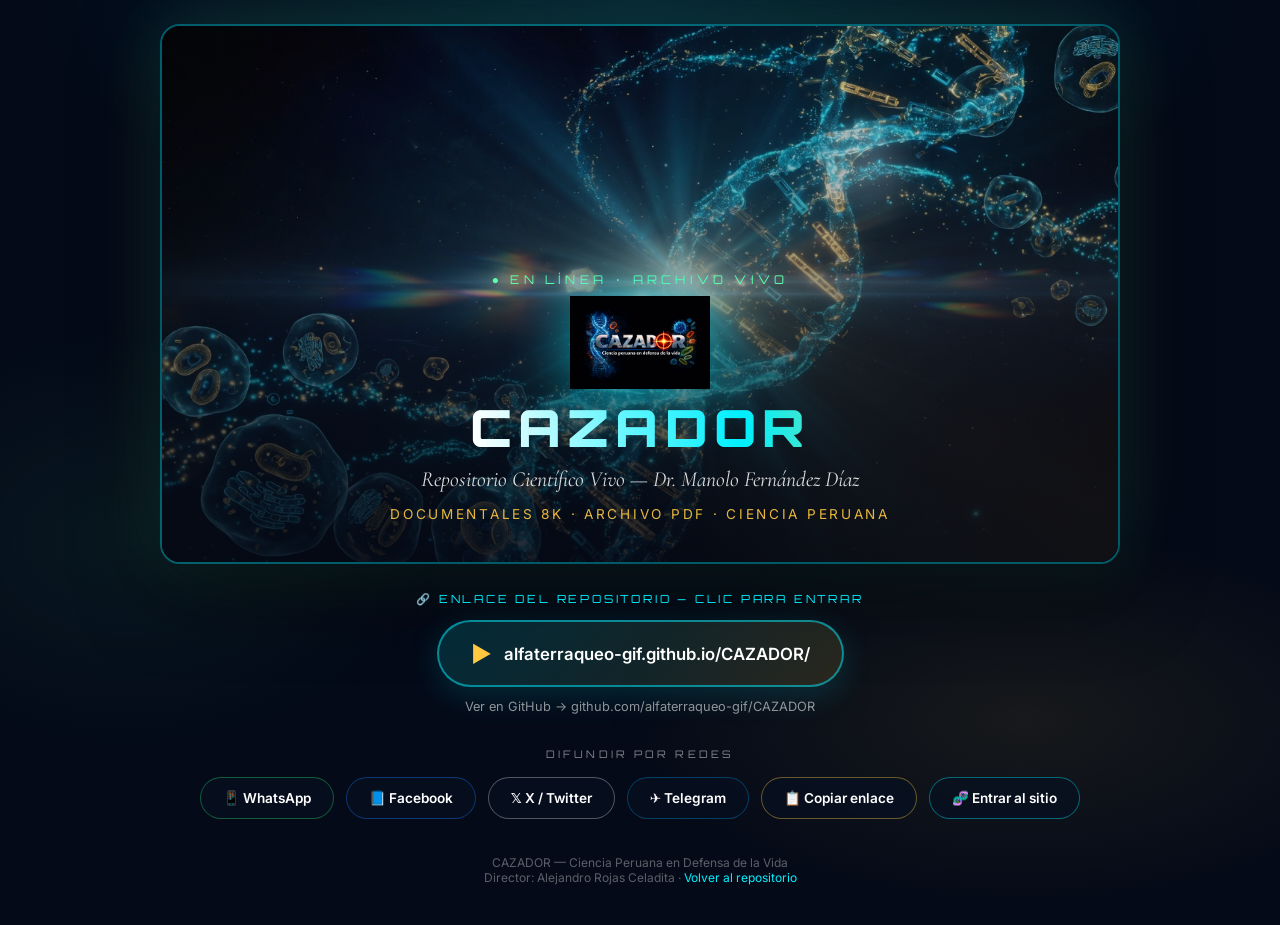
==== difusion.html @ d487dd34 "Agregar portada 16:9 y pagina de difusion para redes sociales" ====
<!DOCTYPE html>
<html lang="es">
<head>
    <meta charset="UTF-8">
    <meta name="viewport" content="width=device-width, initial-scale=1.0">
    <title>CAZADOR — Compartir Repositorio Científico</title>
    <meta name="description" content="CAZADOR: Repositorio Científico Vivo del Dr. Manolo Fernández Díaz. Documentales 8K, archivo PDF y ciencia peruana.">
    <meta property="og:title" content="CAZADOR — Repositorio Científico Vivo">
    <meta property="og:description" content="Rastrea, preserva y revela el conocimiento científico que el mundo ignora. Documentales, archivo y ciencia peruana.">
    <meta property="og:type" content="website">
    <meta property="og:url" content="https://alfaterraqueo-gif.github.io/CAZADOR/difusion.html">
    <meta property="og:image" content="https://alfaterraqueo-gif.github.io/CAZADOR/portada-difusion-16x9.jpg">
    <meta name="twitter:card" content="summary_large_image">
    <link rel="preconnect" href="https://fonts.googleapis.com">
    <link rel="preconnect" href="https://fonts.gstatic.com" crossorigin>
    <link href="https://fonts.googleapis.com/css2?family=Cormorant+Garamond:ital,wght@0,300;0,400;1,300&family=Inter:wght@300;400;600;700&family=Orbitron:wght@400;700;900&display=swap" rel="stylesheet">
    <link rel="stylesheet" href="styles/difusion.css">
</head>
<body>

<div class="difusion-wrap">

    <!-- PORTADA 16:9 -->
    <div class="portada-16x9">
        <img src="portada-difusion-16x9.jpg" alt="CAZADOR — Portada Científica" class="portada-bg" id="portada-img">
        <div class="portada-overlay"></div>
        <div class="portada-rays"></div>
        <div class="portada-flare"></div>
        <div class="portada-content">
            <span class="portada-badge">● En línea · Archivo vivo</span>
            <img src="LOGO.png" alt="CAZADOR" class="portada-logo">
            <h1 class="portada-title">CAZADOR</h1>
            <p class="portada-sub">Repositorio Científico Vivo — Dr. Manolo Fernández Díaz</p>
            <p class="portada-tagline">Documentales 8K · Archivo PDF · Ciencia Peruana</p>
        </div>
    </div>

    <!-- ENLACE PRINCIPAL -->
    <div class="link-block">
        <p class="link-label">🔗 Enlace del repositorio — Clic para entrar</p>
        <a href="https://alfaterraqueo-gif.github.io/CAZADOR/" class="link-main" id="site-link" target="_blank" rel="noopener">
            <span class="arrow">▶</span>
            <span>alfaterraqueo-gif.github.io/CAZADOR/</span>
        </a>
        <br>
        <a href="https://github.com/alfaterraqueo-gif/CAZADOR" class="link-repo" target="_blank" rel="noopener">
            Ver en GitHub → github.com/alfaterraqueo-gif/CAZADOR
        </a>
    </div>

    <!-- COMPARTIR -->
    <div class="share-section">
        <p class="share-title">Difundir por redes</p>
        <div class="share-grid">
            <a href="#" class="share-btn share-btn--wa" id="share-wa" target="_blank" rel="noopener">📱 WhatsApp</a>
            <a href="#" class="share-btn share-btn--fb" id="share-fb" target="_blank" rel="noopener">📘 Facebook</a>
            <a href="#" class="share-btn share-btn--x" id="share-x" target="_blank" rel="noopener">𝕏 X / Twitter</a>
            <a href="#" class="share-btn share-btn--tg" id="share-tg" target="_blank" rel="noopener">✈️ Telegram</a>
            <button class="share-btn share-btn--copy" id="btn-copy" type="button">📋 Copiar enlace</button>
            <a href="index.html" class="share-btn share-btn--site">🧬 Entrar al sitio</a>
        </div>
    </div>

    <footer class="difusion-footer">
        CAZADOR — Ciencia Peruana en Defensa de la Vida<br>
        Director: Alejandro Rojas Celadita · <a href="index.html">Volver al repositorio</a>
    </footer>
</div>

<div class="copy-toast" id="copy-toast">✓ Enlace copiado — ¡Listo para pegar!</div>

<script>
(function () {
    const SITE = 'https://alfaterraqueo-gif.github.io/CAZADOR/';
    const SHARE_PAGE = 'https://alfaterraqueo-gif.github.io/CAZADOR/difusion.html';
    const MSG = '🧬 CAZADOR — Repositorio Científico Vivo\n\nDocumentales 8K, archivo PDF y ciencia peruana del Dr. Manolo Fernández Díaz.\n\n👉 ' + SITE;

    document.getElementById('share-wa').href =
        'https://wa.me/?text=' + encodeURIComponent(MSG);

    document.getElementById('share-fb').href =
        'https://www.facebook.com/sharer/sharer.php?u=' + encodeURIComponent(SHARE_PAGE);

    document.getElementById('share-x').href =
        'https://twitter.com/intent/tweet?text=' + encodeURIComponent('🧬 CAZADOR — Repositorio Científico Vivo. Documentales, archivo PDF y ciencia peruana.') +
        '&url=' + encodeURIComponent(SITE);

    document.getElementById('share-tg').href =
        'https://t.me/share/url?url=' + encodeURIComponent(SITE) +
        '&text=' + encodeURIComponent('🧬 CAZADOR — Repositorio Científico Vivo');

    document.getElementById('btn-copy').addEventListener('click', function () {
        const text = SITE;
        if (navigator.clipboard && navigator.clipboard.writeText) {
            navigator.clipboard.writeText(text).then(showToast).catch(fallbackCopy);
        } else {
            fallbackCopy();
        }
        function fallbackCopy() {
            const ta = document.createElement('textarea');
            ta.value = text;
            ta.style.position = 'fixed';
            ta.style.opacity = '0';
            document.body.appendChild(ta);
            ta.select();
            document.execCommand('copy');
            document.body.removeChild(ta);
            showToast();
        }
        function showToast() {
            const t = document.getElementById('copy-toast');
            t.classList.add('show');
            setTimeout(function () { t.classList.remove('show'); }, 2800);
        }
    });

    /* Fallback si la imagen generada no carga */
    document.getElementById('portada-img').addEventListener('error', function () {
        this.style.display = 'none';
        this.parentElement.style.background =
            'linear-gradient(135deg, #040a18 0%, #0a1830 40%, #1a0a20 100%)';
    });
})();
</script>
</body>
</html>
---- styles/difusion.css ----
:root {
  --void: #040a18;
  --cyan: #00f0ff;
  --gold: #ffc840;
  --bio: #5dffa8;
  --glass: rgba(8, 16, 32, 0.72);
}

* { margin: 0; padding: 0; box-sizing: border-box; }

body {
  min-height: 100vh;
  font-family: 'Inter', system-ui, sans-serif;
  background: var(--void);
  color: #fff;
  display: flex;
  flex-direction: column;
  align-items: center;
  justify-content: center;
  padding: 24px 16px 40px;
  overflow-x: hidden;
}

body::before {
  content: '';
  position: fixed;
  inset: 0;
  background:
    radial-gradient(ellipse 80% 50% at 50% 0%, rgba(0,240,255,0.12), transparent 60%),
    radial-gradient(ellipse 60% 40% at 80% 80%, rgba(255,200,64,0.08), transparent 55%),
    radial-gradient(ellipse 50% 50% at 10% 60%, rgba(93,255,168,0.06), transparent 50%);
  pointer-events: none;
  z-index: 0;
}

.difusion-wrap {
  position: relative;
  z-index: 1;
  width: min(960px, 100%);
}

/* ── Portada 16:9 ── */
.portada-16x9 {
  position: relative;
  width: 100%;
  aspect-ratio: 16 / 9;
  border-radius: 20px;
  overflow: hidden;
  border: 2px solid rgba(0, 240, 255, 0.35);
  box-shadow:
    0 24px 80px rgba(0, 0, 0, 0.6),
    0 0 60px rgba(0, 240, 255, 0.15),
    0 0 100px rgba(255, 200, 64, 0.08);
  animation: portadaReveal 1.2s ease-out both;
}

@keyframes portadaReveal {
  from { opacity: 0; transform: scale(0.96) translateY(20px); }
  to   { opacity: 1; transform: scale(1) translateY(0); }
}

.portada-bg {
  position: absolute;
  inset: 0;
  width: 100%;
  height: 100%;
  object-fit: cover;
  object-position: center;
}

.portada-overlay {
  position: absolute;
  inset: 0;
  background: linear-gradient(
    180deg,
    rgba(4, 8, 20, 0.15) 0%,
    rgba(4, 8, 20, 0.35) 40%,
    rgba(4, 8, 20, 0.88) 100%
  );
}

.portada-rays {
  position: absolute;
  inset: -50%;
  background: conic-gradient(
    from 0deg at 50% 45%,
    transparent 0deg,
    rgba(0, 240, 255, 0.06) 30deg,
    transparent 70deg,
    rgba(255, 200, 64, 0.05) 120deg,
    transparent 180deg
  );
  animation: raysSpin 18s linear infinite;
  pointer-events: none;
}

@keyframes raysSpin {
  to { transform: rotate(360deg); }
}

.portada-flare {
  position: absolute;
  top: 15%;
  right: 20%;
  width: 120px;
  height: 120px;
  background: radial-gradient(circle, rgba(255,255,255,0.25), transparent 70%);
  filter: blur(8px);
  animation: flarePulse 3s ease-in-out infinite alternate;
}

@keyframes flarePulse {
  from { opacity: 0.4; transform: scale(0.9); }
  to   { opacity: 1; transform: scale(1.1); }
}

.portada-content {
  position: absolute;
  inset: 0;
  display: flex;
  flex-direction: column;
  align-items: center;
  justify-content: flex-end;
  padding: clamp(16px, 4vw, 40px);
  text-align: center;
  z-index: 2;
}

.portada-badge {
  font-family: 'Orbitron', monospace;
  font-size: clamp(0.55rem, 1.4vw, 0.75rem);
  letter-spacing: 0.35em;
  color: var(--bio);
  text-transform: uppercase;
  margin-bottom: 8px;
  animation: badgeGlow 2.5s ease-in-out infinite alternate;
}

@keyframes badgeGlow {
  from { text-shadow: 0 0 8px rgba(93,255,168,0.4); }
  to   { text-shadow: 0 0 20px rgba(93,255,168,0.8); }
}

.portada-logo {
  width: clamp(80px, 18vw, 140px);
  filter: drop-shadow(0 0 30px rgba(0,240,255,0.6));
  margin-bottom: 10px;
}

.portada-title {
  font-family: 'Orbitron', monospace;
  font-size: clamp(1.6rem, 5vw, 3.2rem);
  font-weight: 900;
  letter-spacing: 0.12em;
  background: linear-gradient(90deg, #fff 0%, var(--cyan) 40%, var(--gold) 80%, #fff 100%);
  background-size: 200% auto;
  -webkit-background-clip: text;
  background-clip: text;
  -webkit-text-fill-color: transparent;
  animation: titleShine 4s linear infinite;
  line-height: 1.1;
}

@keyframes titleShine {
  0%   { background-position: 0% center; }
  100% { background-position: 200% center; }
}

.portada-sub {
  font-family: 'Cormorant Garamond', serif;
  font-size: clamp(0.95rem, 2.2vw, 1.35rem);
  font-style: italic;
  color: rgba(255,255,255,0.85);
  margin-top: 8px;
  max-width: 90%;
  line-height: 1.4;
}

.portada-tagline {
  font-size: clamp(0.65rem, 1.5vw, 0.85rem);
  letter-spacing: 0.2em;
  text-transform: uppercase;
  color: var(--gold);
  margin-top: 12px;
  opacity: 0.9;
}

/* ── Enlace principal ── */
.link-block {
  margin-top: 28px;
  text-align: center;
  animation: portadaReveal 1.2s 0.3s ease-out both;
}

.link-label {
  font-family: 'Orbitron', monospace;
  font-size: 0.7rem;
  letter-spacing: 0.25em;
  color: var(--cyan);
  text-transform: uppercase;
  margin-bottom: 14px;
}

.link-main {
  display: inline-flex;
  align-items: center;
  gap: 12px;
  padding: 18px 32px;
  background: linear-gradient(135deg, rgba(0,240,255,0.15), rgba(255,200,64,0.12));
  border: 2px solid rgba(0, 240, 255, 0.5);
  border-radius: 60px;
  color: #fff;
  text-decoration: none;
  font-size: clamp(0.85rem, 2vw, 1.05rem);
  font-weight: 600;
  transition: all 0.35s ease;
  box-shadow: 0 8px 32px rgba(0,240,255,0.15);
  word-break: break-all;
  max-width: 100%;
}

.link-main:hover {
  transform: translateY(-3px) scale(1.02);
  border-color: var(--gold);
  box-shadow: 0 16px 48px rgba(255,200,64,0.25);
  background: linear-gradient(135deg, rgba(0,240,255,0.25), rgba(255,200,64,0.2));
}

.link-main .arrow {
  font-size: 1.4rem;
  color: var(--gold);
  flex-shrink: 0;
}

.link-repo {
  display: inline-block;
  margin-top: 12px;
  color: rgba(255,255,255,0.55);
  font-size: 0.8rem;
  text-decoration: none;
  transition: color 0.2s;
}

.link-repo:hover { color: var(--cyan); }

/* ── Botones compartir ── */
.share-section {
  margin-top: 32px;
  animation: portadaReveal 1.2s 0.5s ease-out both;
}

.share-title {
  font-family: 'Orbitron', monospace;
  font-size: 0.65rem;
  letter-spacing: 0.3em;
  color: rgba(255,255,255,0.5);
  text-transform: uppercase;
  text-align: center;
  margin-bottom: 16px;
}

.share-grid {
  display: flex;
  flex-wrap: wrap;
  gap: 12px;
  justify-content: center;
}

.share-btn {
  display: inline-flex;
  align-items: center;
  gap: 8px;
  padding: 12px 22px;
  border-radius: 50px;
  border: 1px solid rgba(255,255,255,0.15);
  background: var(--glass);
  color: #fff;
  text-decoration: none;
  font-size: 0.85rem;
  font-weight: 600;
  cursor: pointer;
  transition: all 0.3s ease;
  backdrop-filter: blur(12px);
  font-family: inherit;
}

.share-btn:hover {
  transform: translateY(-2px);
  border-color: rgba(255,255,255,0.35);
}

.share-btn--wa  { border-color: rgba(37,211,102,0.4); }
.share-btn--wa:hover  { background: rgba(37,211,102,0.15); box-shadow: 0 8px 24px rgba(37,211,102,0.2); }

.share-btn--fb  { border-color: rgba(24,119,242,0.4); }
.share-btn--fb:hover  { background: rgba(24,119,242,0.15); box-shadow: 0 8px 24px rgba(24,119,242,0.2); }

.share-btn--x   { border-color: rgba(255,255,255,0.3); }
.share-btn--x:hover   { background: rgba(255,255,255,0.1); }

.share-btn--tg  { border-color: rgba(0,136,204,0.4); }
.share-btn--tg:hover  { background: rgba(0,136,204,0.15); }

.share-btn--copy { border-color: rgba(255,200,64,0.4); }
.share-btn--copy:hover { background: rgba(255,200,64,0.12); }

.share-btn--site { border-color: rgba(0,240,255,0.4); }
.share-btn--site:hover { background: rgba(0,240,255,0.12); }

.copy-toast {
  position: fixed;
  bottom: 24px;
  left: 50%;
  transform: translateX(-50%) translateY(80px);
  padding: 12px 24px;
  background: rgba(93,255,168,0.9);
  color: var(--void);
  border-radius: 50px;
  font-weight: 700;
  font-size: 0.85rem;
  opacity: 0;
  transition: all 0.4s ease;
  z-index: 100;
  pointer-events: none;
}

.copy-toast.show {
  opacity: 1;
  transform: translateX(-50%) translateY(0);
}

.difusion-footer {
  margin-top: 36px;
  text-align: center;
  font-size: 0.75rem;
  color: rgba(255,255,255,0.35);
  animation: portadaReveal 1.2s 0.7s ease-out both;
}

.difusion-footer a {
  color: var(--cyan);
  text-decoration: none;
}

@media (max-width: 480px) {
  .share-btn { padding: 10px 16px; font-size: 0.78rem; }
  .link-main { padding: 14px 20px; }
}
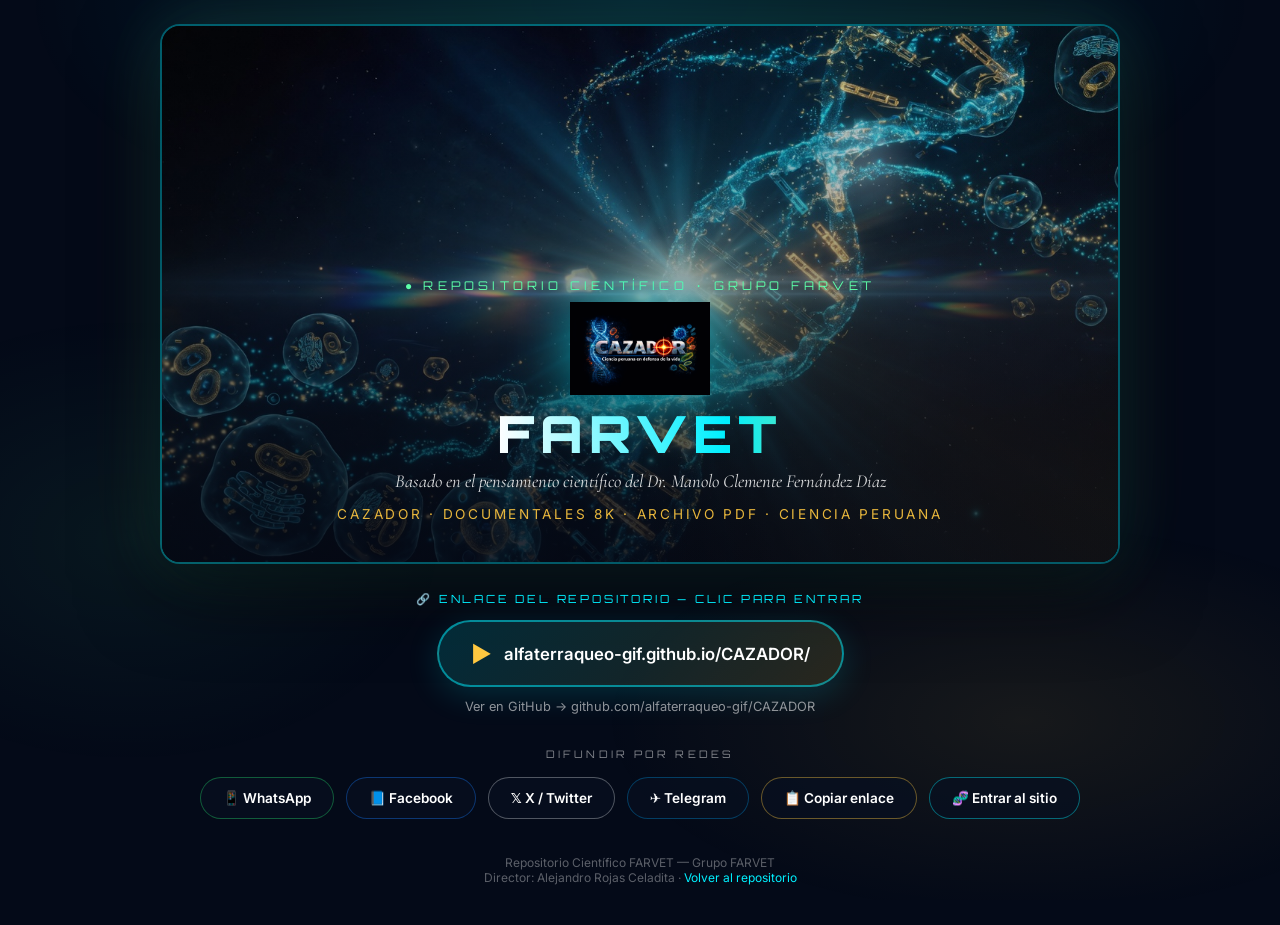
==== commit bf8e73c4: "Rebrand: Repositorio Cientifico FARVET - Dr. Manolo Clemente Fernandez Diaz" ====
--- a/difusion.html
+++ b/difusion.html
@@ -3,10 +3,10 @@
 <head>
     <meta charset="UTF-8">
     <meta name="viewport" content="width=device-width, initial-scale=1.0">
-    <title>CAZADOR — Compartir Repositorio Científico</title>
-    <meta name="description" content="CAZADOR: Repositorio Científico Vivo del Dr. Manolo Fernández Díaz. Documentales 8K, archivo PDF y ciencia peruana.">
-    <meta property="og:title" content="CAZADOR — Repositorio Científico Vivo">
-    <meta property="og:description" content="Rastrea, preserva y revela el conocimiento científico que el mundo ignora. Documentales, archivo y ciencia peruana.">
+    <title>FARVET — Compartir Repositorio Científico</title>
+    <meta name="description" content="Repositorio Científico FARVET basado en el pensamiento científico del Dr. Manolo Clemente Fernández Díaz. Documentales 8K, archivo PDF y ciencia peruana.">
+    <meta property="og:title" content="Repositorio Científico FARVET — Dr. Manolo Clemente Fernández Díaz">
+    <meta property="og:description" content="Basado en el pensamiento científico del Dr. Manolo Clemente Fernández Díaz. Documentales, archivo y ciencia peruana.">
     <meta property="og:type" content="website">
     <meta property="og:url" content="https://alfaterraqueo-gif.github.io/CAZADOR/difusion.html">
     <meta property="og:image" content="https://alfaterraqueo-gif.github.io/CAZADOR/portada-difusion-16x9.jpg">
@@ -22,16 +22,16 @@
 
     <!-- PORTADA 16:9 -->
     <div class="portada-16x9">
-        <img src="portada-difusion-16x9.jpg" alt="CAZADOR — Portada Científica" class="portada-bg" id="portada-img">
+        <img src="portada-difusion-16x9.jpg" alt="Repositorio Científico FARVET — Portada" class="portada-bg" id="portada-img">
         <div class="portada-overlay"></div>
         <div class="portada-rays"></div>
         <div class="portada-flare"></div>
         <div class="portada-content">
-            <span class="portada-badge">● En línea · Archivo vivo</span>
-            <img src="LOGO.png" alt="CAZADOR" class="portada-logo">
-            <h1 class="portada-title">CAZADOR</h1>
-            <p class="portada-sub">Repositorio Científico Vivo — Dr. Manolo Fernández Díaz</p>
-            <p class="portada-tagline">Documentales 8K · Archivo PDF · Ciencia Peruana</p>
+            <span class="portada-badge">● Repositorio Científico · Grupo FARVET</span>
+            <img src="LOGO.png" alt="FARVET" class="portada-logo">
+            <h1 class="portada-title">FARVET</h1>
+            <p class="portada-sub">Basado en el pensamiento científico del Dr. Manolo Clemente Fernández Díaz</p>
+            <p class="portada-tagline">CAZADOR · Documentales 8K · Archivo PDF · Ciencia Peruana</p>
         </div>
     </div>
 
@@ -62,7 +62,7 @@
     </div>
 
     <footer class="difusion-footer">
-        CAZADOR — Ciencia Peruana en Defensa de la Vida<br>
+        Repositorio Científico FARVET — Grupo FARVET<br>
         Director: Alejandro Rojas Celadita · <a href="index.html">Volver al repositorio</a>
     </footer>
 </div>
@@ -73,7 +73,7 @@
 (function () {
     const SITE = 'https://alfaterraqueo-gif.github.io/CAZADOR/';
     const SHARE_PAGE = 'https://alfaterraqueo-gif.github.io/CAZADOR/difusion.html';
-    const MSG = '🧬 CAZADOR — Repositorio Científico Vivo\n\nDocumentales 8K, archivo PDF y ciencia peruana del Dr. Manolo Fernández Díaz.\n\n👉 ' + SITE;
+    const MSG = '🧬 REPOSITORIO CIENTÍFICO FARVET\nBasado en el pensamiento científico del Dr. Manolo Clemente Fernández Díaz\n\nDocumentales 8K, archivo PDF y ciencia peruana — Programa CAZADOR.\n\n👉 ' + SITE;
 
     document.getElementById('share-wa').href =
         'https://wa.me/?text=' + encodeURIComponent(MSG);
@@ -82,12 +82,12 @@
         'https://www.facebook.com/sharer/sharer.php?u=' + encodeURIComponent(SHARE_PAGE);
 
     document.getElementById('share-x').href =
-        'https://twitter.com/intent/tweet?text=' + encodeURIComponent('🧬 CAZADOR — Repositorio Científico Vivo. Documentales, archivo PDF y ciencia peruana.') +
+        'https://twitter.com/intent/tweet?text=' + encodeURIComponent('🧬 Repositorio Científico FARVET — Dr. Manolo Clemente Fernández Díaz. Documentales, archivo PDF y ciencia peruana.') +
         '&url=' + encodeURIComponent(SITE);
 
     document.getElementById('share-tg').href =
         'https://t.me/share/url?url=' + encodeURIComponent(SITE) +
-        '&text=' + encodeURIComponent('🧬 CAZADOR — Repositorio Científico Vivo');
+        '&text=' + encodeURIComponent('🧬 Repositorio Científico FARVET — Dr. Manolo Clemente Fernández Díaz');
 
     document.getElementById('btn-copy').addEventListener('click', function () {
         const text = SITE;
--- a/styles/difusion.css
+++ b/styles/difusion.css
@@ -168,12 +168,12 @@
 
 .portada-sub {
   font-family: 'Cormorant Garamond', serif;
-  font-size: clamp(0.95rem, 2.2vw, 1.35rem);
+  font-size: clamp(0.78rem, 1.8vw, 1.15rem);
   font-style: italic;
   color: rgba(255,255,255,0.85);
   margin-top: 8px;
-  max-width: 90%;
-  line-height: 1.4;
+  max-width: 92%;
+  line-height: 1.35;
 }
 
 .portada-tagline {
